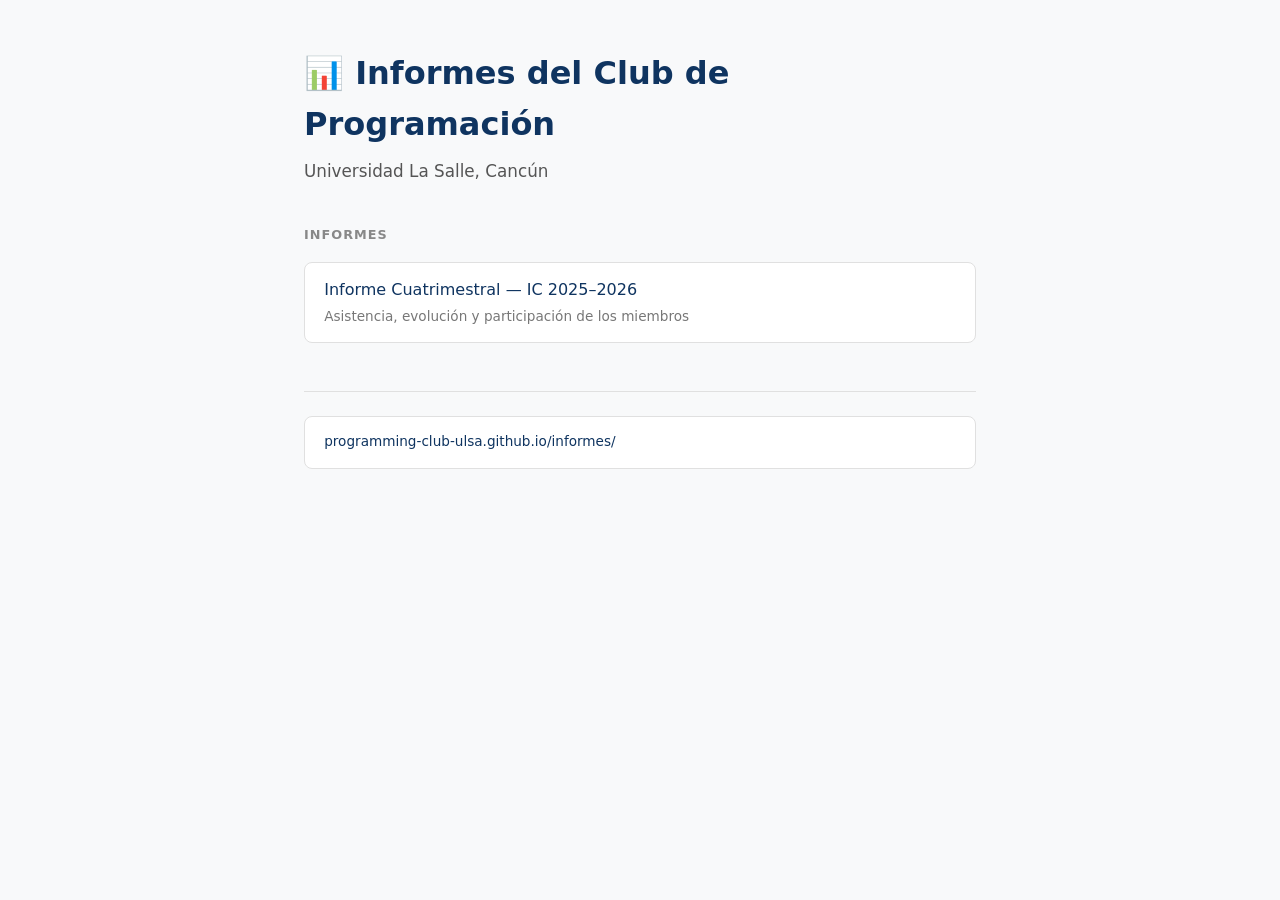
==== docs/index.html @ 1485d167 "refactor: restructure informes with year/cuatrimestre layout and docs/ for GitHub Pages - Organize b" ====
<!DOCTYPE html>
<html lang="es">
<head>
    <meta charset="UTF-8">
    <meta name="viewport" content="width=device-width, initial-scale=1.0">
    <title>Informes — Club de Programación ULSA</title>
    <style>
        * { margin: 0; padding: 0; box-sizing: border-box; }
        body {
            font-family: system-ui, -apple-system, 'Segoe UI', Roboto, sans-serif;
            max-width: 720px;
            margin: 0 auto;
            padding: 3rem 1.5rem;
            color: #1a1a2e;
            background: #f8f9fa;
            line-height: 1.6;
        }
        h1 {
            font-size: 2rem;
            font-weight: 700;
            margin-bottom: 0.5rem;
            color: #0f3460;
        }
        .subtitle {
            color: #555;
            margin-bottom: 2.5rem;
            font-size: 1.05rem;
        }
        h2 {
            font-size: 0.8rem;
            text-transform: uppercase;
            letter-spacing: 0.08em;
            color: #888;
            margin-bottom: 1rem;
        }
        ul { list-style: none; }
        li { margin-bottom: 0.6rem; }
        a {
            display: block;
            padding: 0.9rem 1.2rem;
            background: #fff;
            border: 1px solid #e0e0e0;
            border-radius: 8px;
            color: #0f3460;
            text-decoration: none;
            font-weight: 500;
            transition: border-color 0.2s, box-shadow 0.2s;
        }
        a:hover {
            border-color: #0f3460;
            box-shadow: 0 2px 8px rgba(15, 52, 96, 0.08);
        }
        a small {
            display: block;
            font-weight: 400;
            color: #777;
            font-size: 0.85rem;
            margin-top: 0.2rem;
        }
        footer {
            margin-top: 3rem;
            padding-top: 1.5rem;
            border-top: 1px solid #e0e0e0;
            font-size: 0.85rem;
            color: #999;
        }
    </style>
</head>
<body>
    <h1>📊 Informes del Club de Programación</h1>
    <p class="subtitle">Universidad La Salle, Cancún</p>

    <h2>Informes</h2>
    <ul>
        <li>
            <a href="2026/IC/informe_cuatrimestral/">
                Informe Cuatrimestral — IC 2025–2026
                <small>Asistencia, evolución y participación de los miembros</small>
            </a>
        </li>
    </ul>

    <footer>
        <a href="https://programming-club-ulsa.github.io/informes/">programming-club-ulsa.github.io/informes/</a>
    </footer>
</body>
</html>
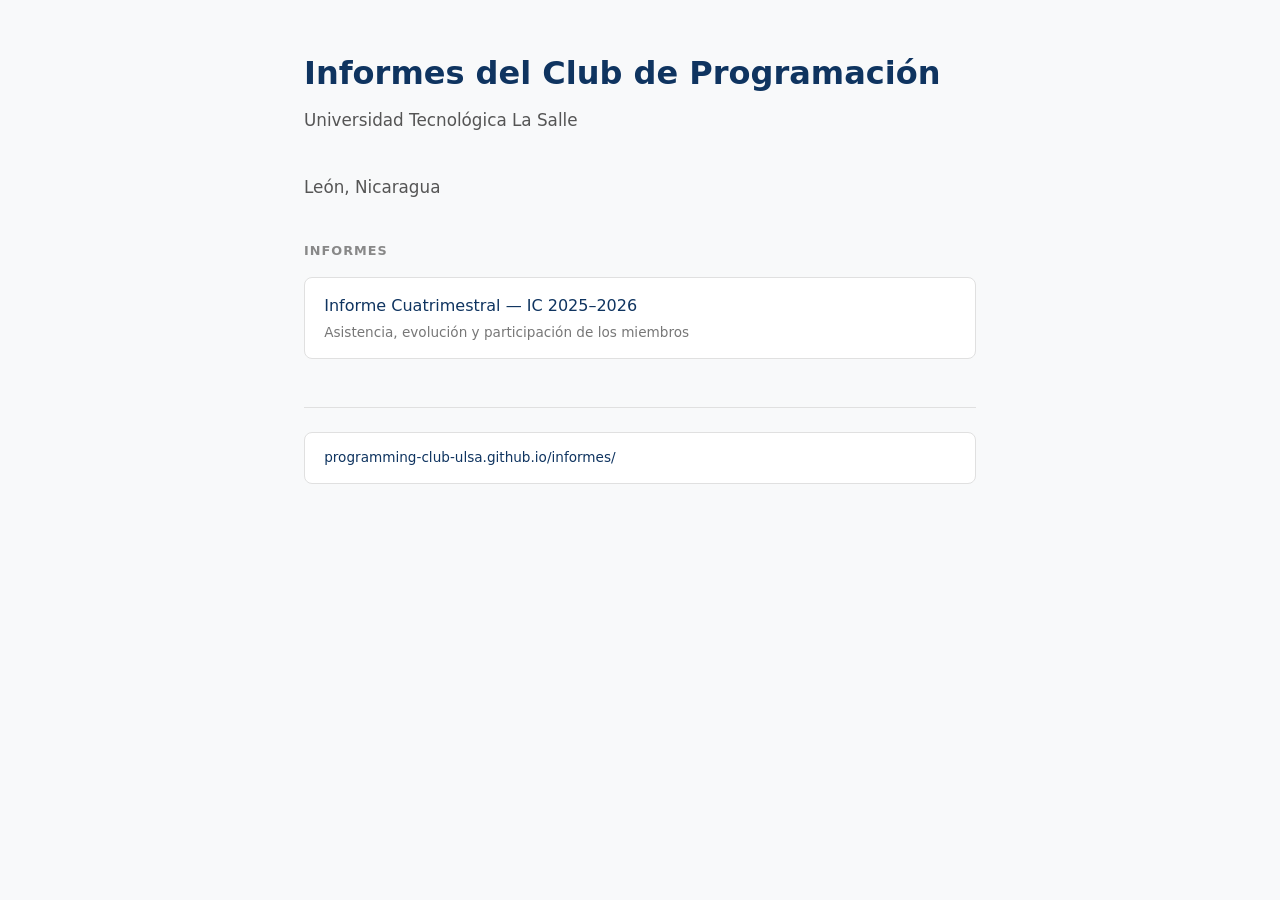
==== commit 62d01d67: "fix: update university name and location in index.html" ====
--- a/docs/index.html
+++ b/docs/index.html
@@ -67,8 +67,9 @@
     </style>
 </head>
 <body>
-    <h1>📊 Informes del Club de Programación</h1>
-    <p class="subtitle">Universidad La Salle, Cancún</p>
+    <h1>Informes del Club de Programación</h1>
+    <p class="subtitle">Universidad Tecnológica La Salle</p>
+    <p class="subtitle"> León, Nicaragua</p>
 
     <h2>Informes</h2>
     <ul>
